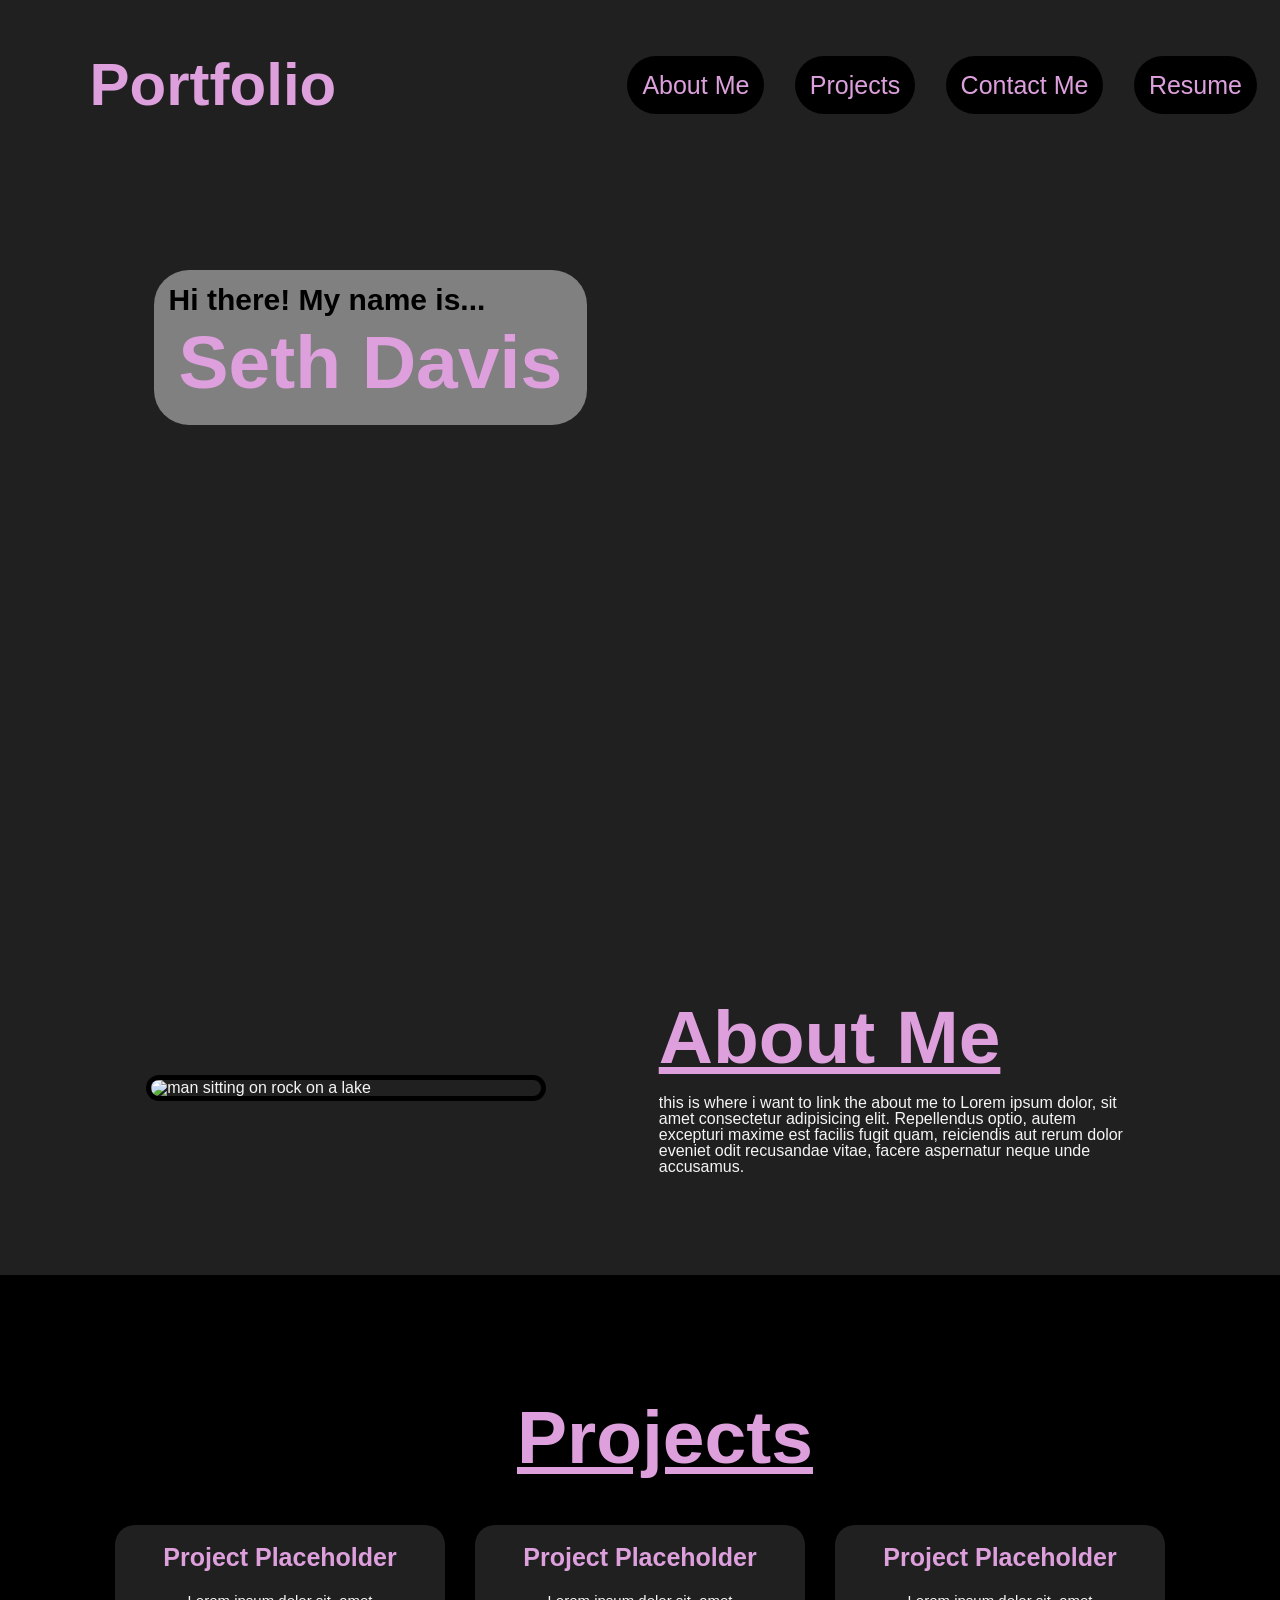
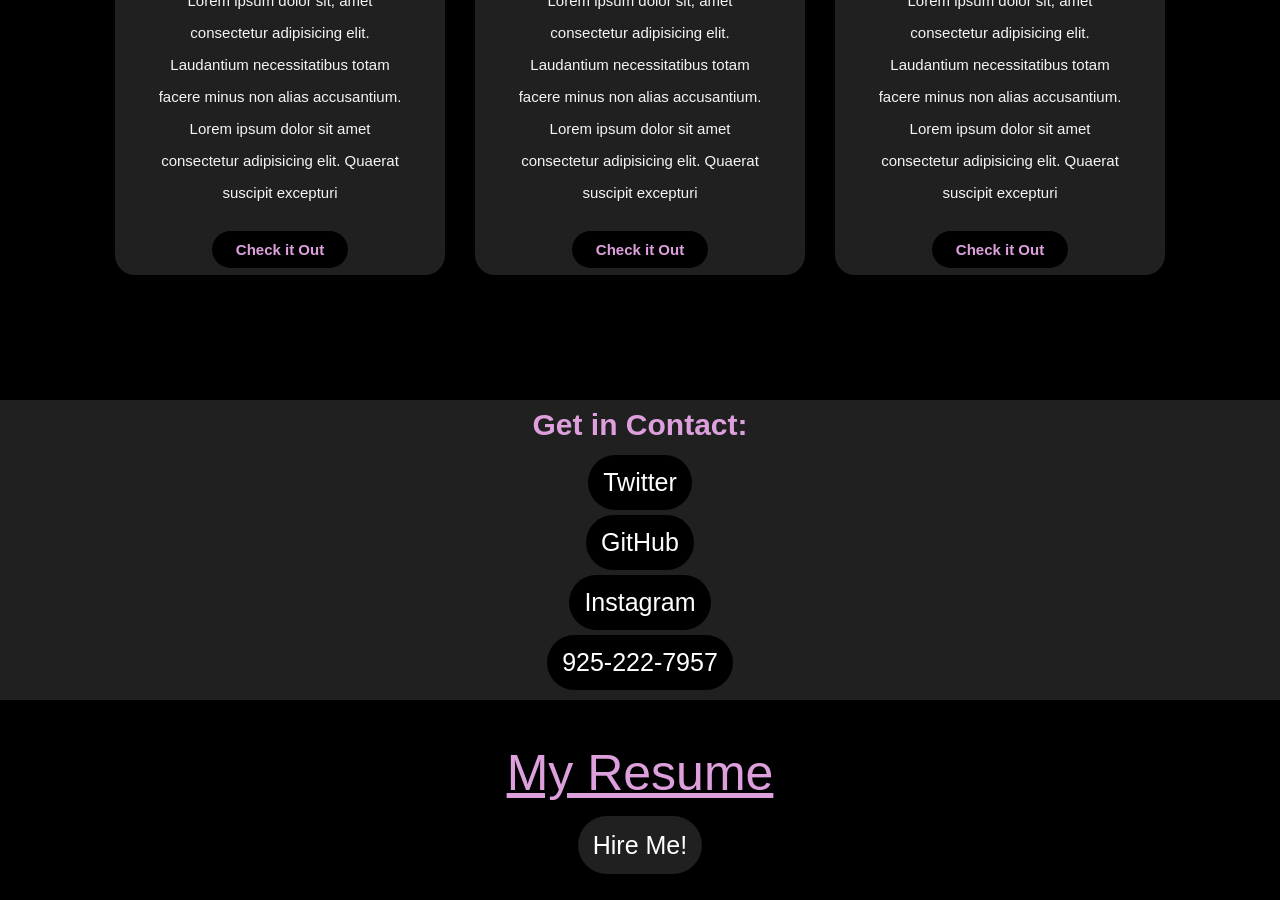
==== index.html @ a9b47181 "h" ====
<!DOCTYPE html>
<html lang="en">

<head>
    <meta charset="UTF-8">
    <meta http-equiv="X-UA-Compatible" content="IE=edge">
    <meta name="viewport" content="width=device-width, initial-scale=1.0">
    <link rel="stylesheet" href="reset.css" />
    <link rel="stylesheet" href="style.css" />
    <title>Seth Davis</title>
</head>

<body>
    <div class="main">
        <nav>
            <Header><strong>
                    <h1>Portfolio</h1>
                </strong></Header>
            <ul>
                <li><a href="#about">About Me</a></li>
                <li><a href="#projects">Projects</a></li>
                <li><a href="#contact">Contact Me</a></li>
                <li><a href="#resume">Resume</a></li>
            </ul>
        </nav>
    </div>
    <section class="name">
        <h3 class="h3">Hi there! My name is...</h3>
        <h1 class="h1"><strong>Seth Davis</strong></h1>
    </section>


    <section class="me">
        <div class="about">
            <img id="about" src="about.jpg" alt="man sitting on rock on a lake">
            <div class="text-me">
                <h2 class="about-title">About Me</h2>
                <p> <a id="about_me"a>this is where i want to link the about me to</a>
                    Lorem ipsum dolor, sit amet consectetur adipisicing elit. Repellendus optio, autem excepturi maxime
                    est facilis fugit quam, reiciendis aut rerum dolor eveniet odit recusandae vitae, facere aspernatur
                    neque unde accusamus.
                </p>
            </div>
        </div>
    </section>


    <section class="projects">
        <div class="p-title">
            <h2 id="projects">Projects</h2>
        </div>
        <div class="box">
            <div class="card">
                <h4>Project Placeholder</h4>
                <div class="info">
                    <p>Lorem ipsum dolor sit, amet consectetur adipisicing
                        elit. Laudantium necessitatibus totam facere minus non alias accusantium. Lorem ipsum dolor sit
                        amet consectetur adipisicing elit. Quaerat suscipit excepturi
                    </p>
                    <p style="text-align: center;">
                        <a class="link" href="#">Check it Out</a>
                    </p>
                </div>
            </div>
            <div class="card">
                <h4>Project Placeholder</h4>
                <div class="info">
                    <p>Lorem ipsum dolor sit, amet consectetur adipisicing
                        elit. Laudantium necessitatibus totam facere minus non alias accusantium. Lorem ipsum dolor
                        sit amet consectetur adipisicing elit. Quaerat suscipit excepturi
                    </p>
                    <p style="text-align: center">
                        <a class="link" href="#">Check it Out</a>
                    </p>
                </div>
            </div>
            <div class="card">
                <h4>Project Placeholder</h4>
                <div class="info">
                    <p>Lorem ipsum dolor sit, amet consectetur adipisicing
                        elit. Laudantium necessitatibus totam facere minus non alias accusantium. Lorem ipsum
                        dolor sit
                        amet consectetur adipisicing elit. Quaerat suscipit excepturi
                    </p>
                    <p style="text-align: center">
                        <a class="link" href="#">Check it Out</a>
                    </p>
                </div>
            </div>
        </div>
    </section>
    
    
    <div class="contact">
        <p id="contact">Get in Contact:</p>
        <a class="link-2" href="https://twitter.com/califxrnia_" target="_blank">Twitter</a>
        <a class="link-2" href="https://github.com/SethDavis16" target="_blank">GitHub</a>
        <a class="link-2" href="https://www.instagram.com/white_dynamite__/"target="_blank">Instagram</a>
        <a class="link-2" href="#">925-222-7957</a>
    </div>
    <footer id="resume">
        <p class="footer-1">My Resume</p>
        <p><a class="footer-2" href="file:///Users/sethdavis/Desktop/Seth_Davis_Resume.pdf" target="_blank">Hire Me!</a></p>
    </footer>
</body>
</html>


<!-- <div class="card">
    <h4>Project Placeholder</h4>
    <div class="pra">
        <p>hi
        </p>
        <p style="text-align: center;">
            <a class="link" href="#">Check it Out</a>
        </p>
    </div>
 </div>   

 <div class="card">
    <h4>Project Placeholder</h4>
 </div>  
 <div class="card">
    <h4>Project Placeholder</h4>
 </div>  
 <div class="card">
    <h4>Project Placeholder</h4>
 </div>   -->
---- style.css ----
body {
    background-color: #202020;
    color: whitesmoke;
}

.main {
    height: 100vh;
    width: 100%;
    background-image: url(../Portfolio/Background.jpg);
    background-size: cover;
    background-position: center;
}

nav {
    display: flex;
    align-items: center;
    justify-content: space-between;
    padding: 55px;
    padding-left: 7%;
    padding-right: 10px;
}

header {
    color: plum;
    font-size: 40px;
}

nav ul li {
    list-style: none;
    display: inline-block;
    padding: 10px 13px;
}

nav ul li a {
    color: plum;
    text-decoration: none;
    text-transform: capitalize;
    font-size: 25px;
    background-color: black;
    padding: 15px;
    border-radius: 35px;
}

nav ul li a:hover {
    color:gray;
    background-color: black;
    border: solid plum;
    transition: .5s;
}

.name {
    position: absolute;
    left: 12%;
    top: 30%;
    background-color: gray;
    padding: 15px;
    border-radius: 35px;
}

.h1 {
    color: plum;
    margin: 10px;
    font-size: 75px;
    font-weight: bolder;
    text-decoration: wavy;
}

.h3 {
    color: black;
    font-size: 30px;
}

.me {
    width: 100%;
    padding: 100px 0px;
}

.me img {
    height: auto;
    width: 400px;
    border-radius: 20px;
    border: 5px solid black
}

.about {
    width: 1100px;
    max-width: 90%;
    display: flex;
    justify-content: space-around;
    align-items: center;
    margin: 0 auto;
}

.about-title {
    color: plum;
    text-decoration: underline;
    font-size: 75px;
    padding-bottom: 20px;
}

.text-me {
    width: 475px;
}

.projects {
    background-color: black;
    width: 100%;
    padding: 100px;
}

.p-title h2 {
    font-size: 75px;
    width: 1130px;
    margin: 25px auto;
    text-align: center;
    color: plum;
    text-decoration: underline;
}

.box {
    display: flex;
    justify-content: center;
    align-items: center;
    min-height: 400px;
}

h4 {
    color: plum;
    font-size: 25px;
    margin-bottom: 15px;
}

.card {
    position: relative;
    width: 330px;
    height: 350px;
    padding: 20px 35px;
    border-radius: 20px;
    margin: 15px;
    background-color: #202020;
    text-align: center;
}

.info p {
    font-size: 15px;
    line-height: 32px;
    margin-bottom: 25px;
    margin-top: 5px;
}
.link{
    background-color: black;
    color: plum;
    text-decoration: none;
    border: 2px solid transparent;
    font-weight: bold;
    padding: 8px 22px;
    border-radius: 30px;
    transition: .4s;
}
.link:hover{
    border: 2px solid plum;
}
.contact{
    width: 100%;
    height: 300px;
    display: flex;
    align-items: center;
    justify-content: center;
    flex-direction: column;
    gap: 5px;
}
.contact p{
    font-size: 30px;
    font-weight: bold;
    margin-bottom: 10px;
    color: plum;

}
.link-2{
    color: white;
    text-decoration: none;
    text-transform: capitalize;
    font-size: 25px;
    background-color: black;
    padding: 15px;
    border-radius: 35px;
    
}
    
.link-2:hover{
    color:plum;
    background-color: black;
    border: solid plum;
    transition: .5s;
    
}
footer{
    position:relative;
    width: 100%;
    text-align: center;
    height:200px;
    background-color: black;  
    justify-content: center;
    display: flex;
    align-items: center;
    flex-direction: column;
    gap: 30px;
    
}
.footer-1{
    font-size: 50px;
    color: plum;
    padding: 5px;
    text-decoration: underline;
}
.footer-2{
text-decoration: none;
color: white;
text-transform: capitalize;
font-size: 25px;
background-color: #202020;
padding: 15px;
border-radius: 35px;
}

.footer-2:hover{
    color:gray;
    background-color: black;
    border: solid plum;
    transition: .5s;
}



/* notes */
/*Original height of photo was 5472 × 3648*/
/* img{
    border-radius: 50%;
   width: 1200px;
   height: 850px;
   display: block;
  margin-left: auto;
  margin-right: auto;
  

/* .title{
    justify-content: left;
    padding: 10px;
    font-family: Jazz LET, fantasy, 'Times New Roman', Times, serif;
}
h6{
    
    height: 150px;
    width:100%;
    background-color: grey;
    margin: 0px auto;
    text-align: center;
    border:solid 5px whitesmoke;
    color: grey;
    }
ul{
    display: flex;
    justify-content:right;
    position: absolute;
    top:5px;
    right:5px;
    padding: 5px; */

/* position: absolute;
top:5px;
right:5px;
display: inline-block 5px; */
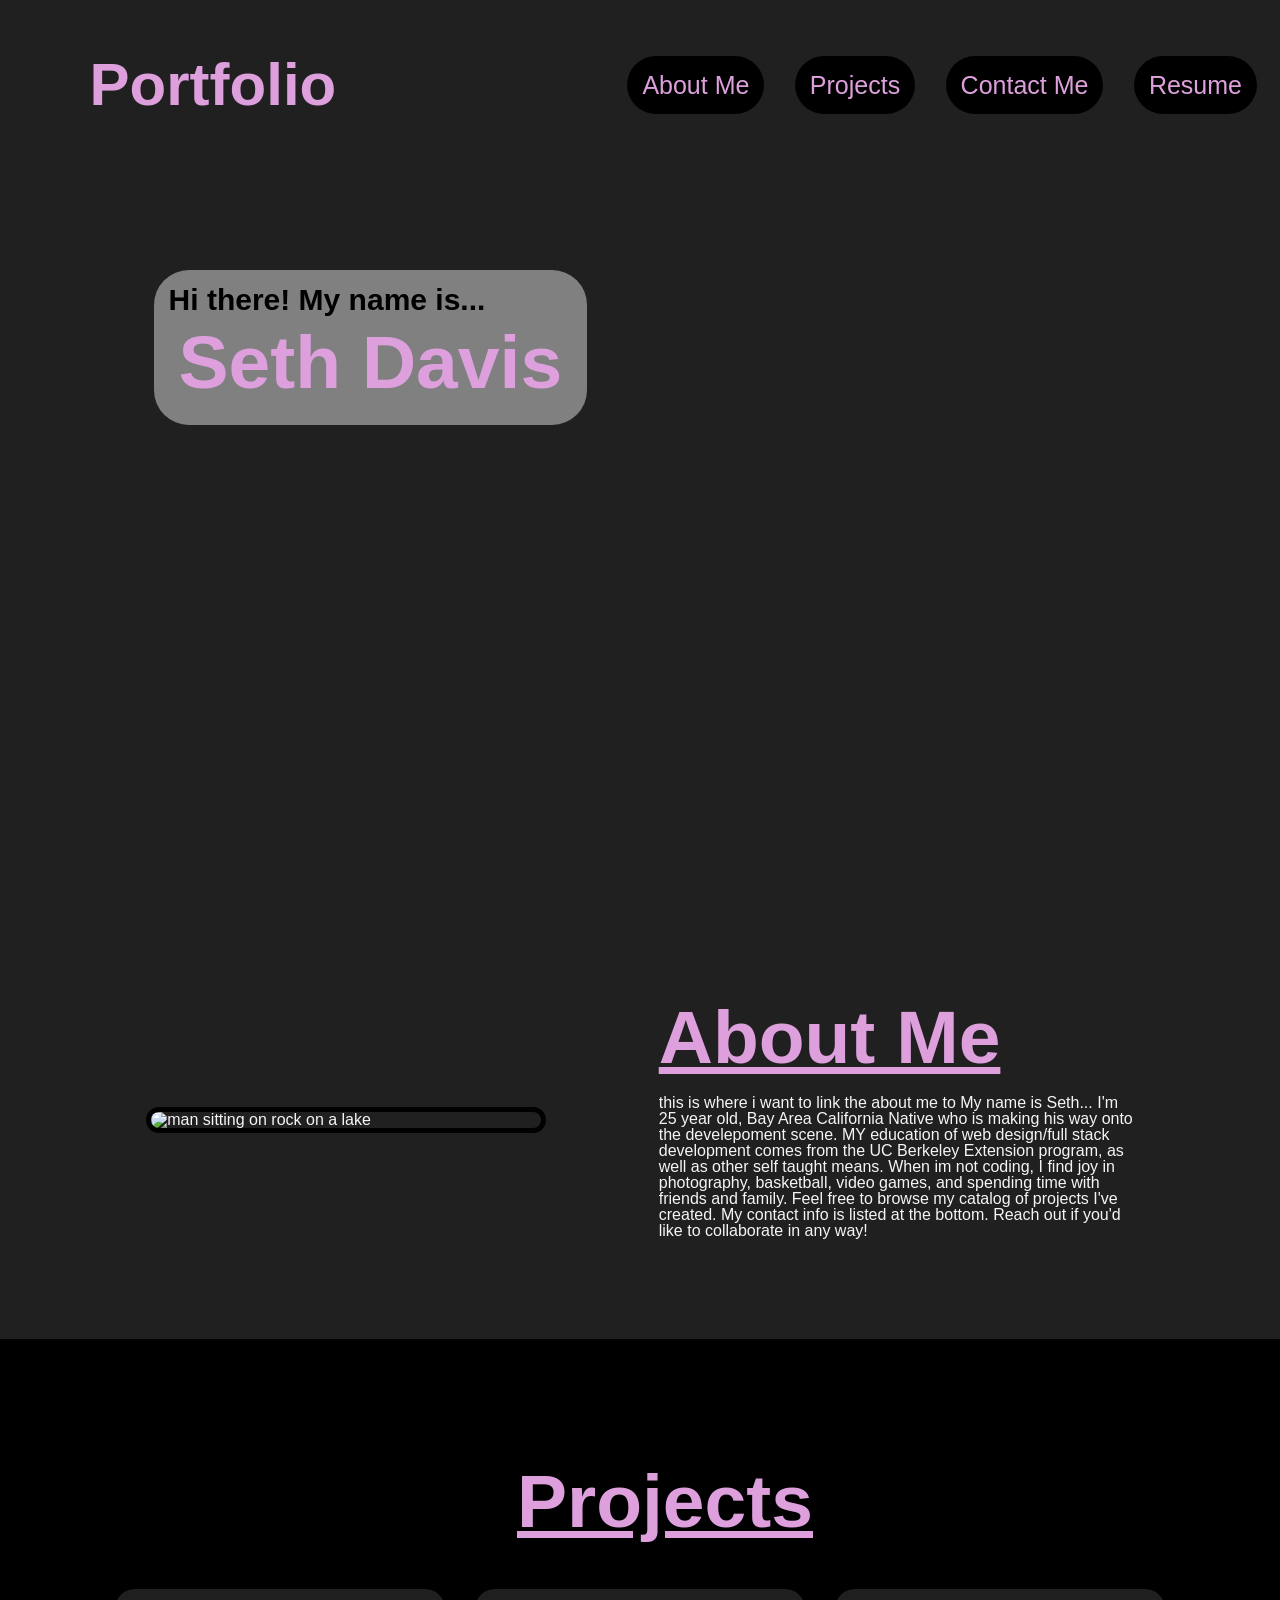
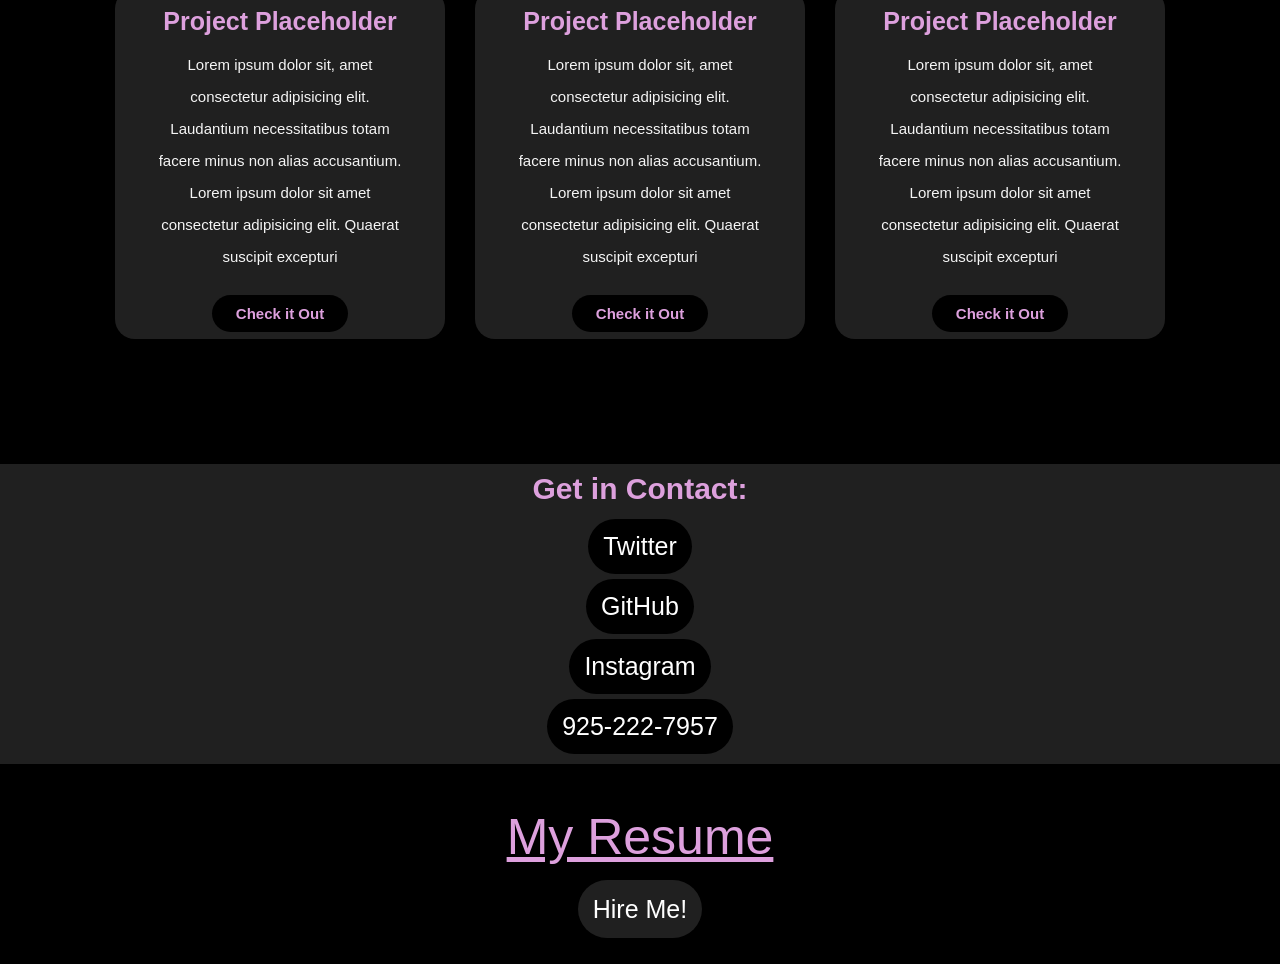
==== commit 3e4e97d1: "Update index.html" ====
--- a/index.html
+++ b/index.html
@@ -36,9 +36,10 @@
             <div class="text-me">
                 <h2 class="about-title">About Me</h2>
                 <p> <a id="about_me"a>this is where i want to link the about me to</a>
-                    Lorem ipsum dolor, sit amet consectetur adipisicing elit. Repellendus optio, autem excepturi maxime
-                    est facilis fugit quam, reiciendis aut rerum dolor eveniet odit recusandae vitae, facere aspernatur
-                    neque unde accusamus.
+                    My name is Seth... I'm 25 year old, Bay Area California Native who is making his way onto the develepoment scene.
+                     MY education of web design/full stack development comes from the UC Berkeley Extension program, as well as other self taught means.
+                     When im not coding, I find joy in photography, basketball, video games, and spending time with friends and family. 
+                     Feel free to browse my catalog of projects I've created. My contact info is listed at the bottom. Reach out if you'd like to collaborate in any way!
                 </p>
             </div>
         </div>
@@ -125,4 +126,4 @@
  </div>  
  <div class="card">
     <h4>Project Placeholder</h4>
- </div>   -->+ </div>   -->
--- a/style.css
+++ b/style.css
@@ -6,7 +6,7 @@
 .main {
     height: 100vh;
     width: 100%;
-    background-image: url(../Portfolio/Background.jpg);
+    background-image: url(Background.jpg);
     background-size: cover;
     background-position: center;
 }
@@ -269,4 +269,4 @@
 /* position: absolute;
 top:5px;
 right:5px;
-display: inline-block 5px; */+display: inline-block 5px; */
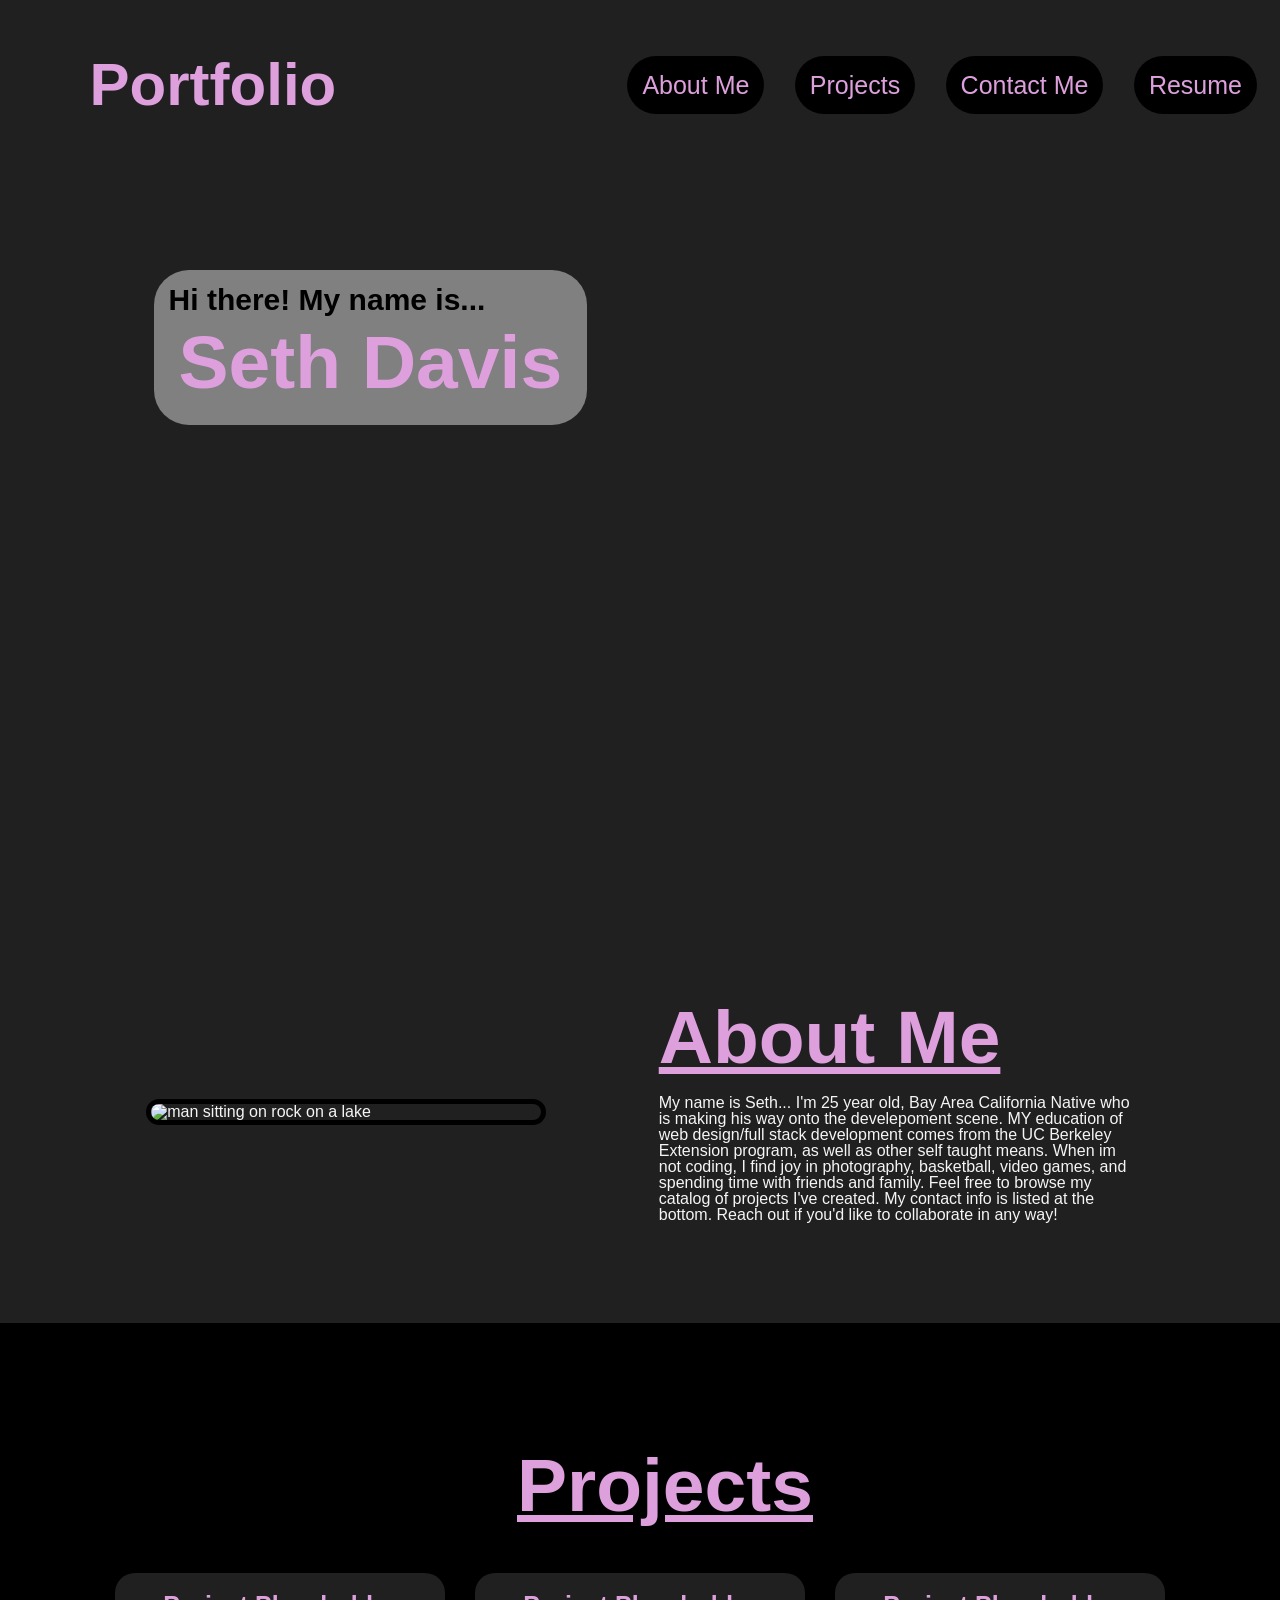
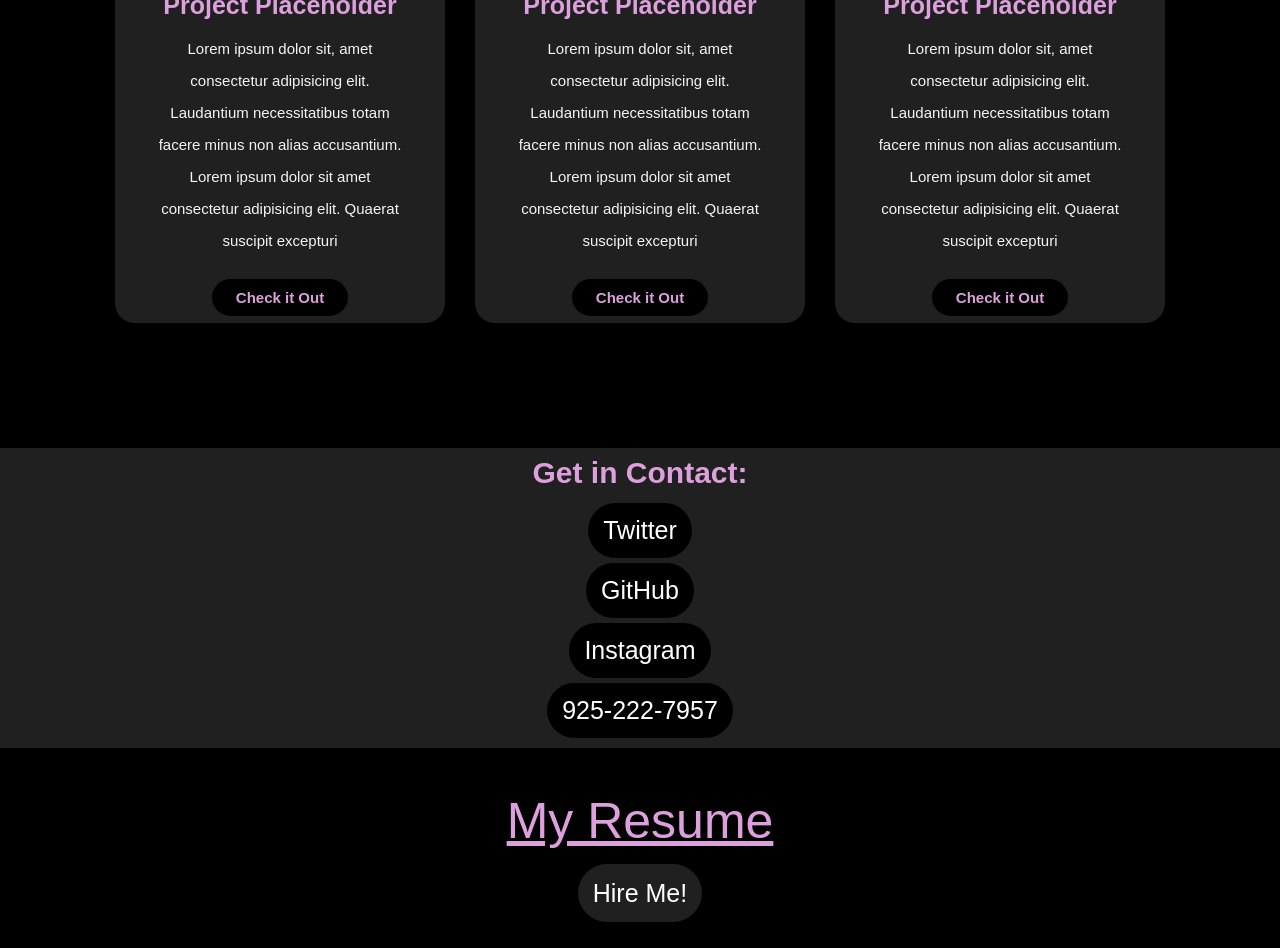
==== commit 12a00bb9: "Update index.html" ====
--- a/index.html
+++ b/index.html
@@ -35,7 +35,7 @@
             <img id="about" src="about.jpg" alt="man sitting on rock on a lake">
             <div class="text-me">
                 <h2 class="about-title">About Me</h2>
-                <p> <a id="about_me"a>this is where i want to link the about me to</a>
+                <p> <a id="about_me"a></a>
                     My name is Seth... I'm 25 year old, Bay Area California Native who is making his way onto the develepoment scene.
                      MY education of web design/full stack development comes from the UC Berkeley Extension program, as well as other self taught means.
                      When im not coding, I find joy in photography, basketball, video games, and spending time with friends and family. 
